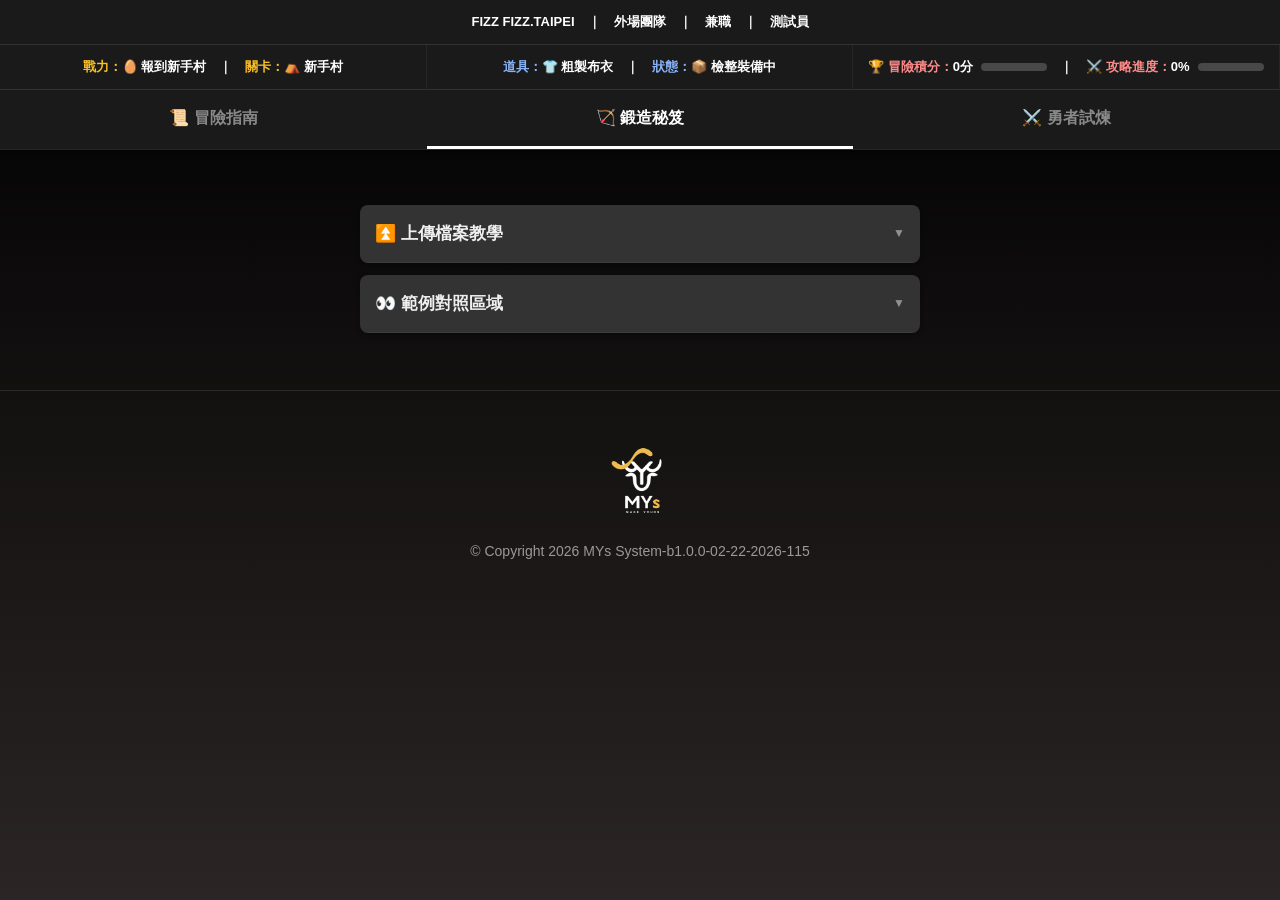
==== page2.html @ 0f5deeb1 "Update page2.html" ====
<!DOCTYPE html>
<html lang="zh-TW">
<head>
    <meta charset="UTF-8">
    <meta name="viewport" content="width=device-width, initial-scale=1.0">
    <title>💼 勇者入職試煉</title>
    
    <meta property="og:title" content="🛠️｜MYs系統｜新手村登入區" />
    <meta property="og:description" content="闖關冒險即將開始！詳閱任務指南並完成關卡，解鎖職場新身分！" />
    <meta property="og:image" content="https://mys0819.github.io/MYs/assets/img1/MYs_logo_去背1.png" />
    <meta property="og:type" content="website" />
    <meta property="og:url" content="https://mys0819.github.io/OCS/" />

    <link rel="stylesheet" href="style.css">
    <link rel="stylesheet" href="nav.css">
    <script src="game-engine.js"></script>
</head>
<body class="page-2">

    <div id="lightbox" onclick="this.style.display='none'">
        <img id="lightbox-img" src="">
    </div>

    <div class="sticky-bar" id="block-identity">
        <span class="dyn-company">載入中...</span>　｜　<span class="dyn-team">載入中...</span>　｜　<span class="dyn-type">載入中...</span>　｜　<span class="dyn-name">載入中...</span>
    </div>

    <div class="sticky-bar" id="block-status-1" style="top: 45px;">
        <span id="rank-text">載入中...</span>
    </div>

    <div class="sticky-bar" id="block-status-2" style="top: 90px;">
        <span id="status-tag">載入中...</span>
    </div>

    <div class="sticky-bar" id="block-status-3" style="top: 135px;">
        <span id="score-label" style="color:#ff8a8a;">🏆 冒險積分：</span><span id="score-text">0分</span>
        <div class="progress-track">
            <div class="progress-fill" id="score-fill" style="width: 0%;"></div>
        </div>　｜　<span id="prog-label" style="color:#ff8a8a;">⚔️ 攻略進度：</span><span id="prog-val">0%</span>
        <div class="progress-track">
            <div class="progress-fill" id="prog-fill" style="width: 0%;"></div>
        </div>
    </div>

    <nav class="nav-tabs" style="top: 180px;">
        <a href="index.html" class="tab-btn">📜 冒險指南</a>
        <a href="page2.html" class="tab-btn active">🏹 鍛造秘笈</a>
        <a href="page3.html" class="tab-btn">⚔️ 勇者試煉</a>
    </nav>

    <main class="tab-content active">

        <details>
            <summary class="main-summary">⏫ 上傳檔案教學</summary>
            <div class="details-body" style="white-space: normal;">
                
                <div style="white-space: pre-wrap; margin-bottom: 15px; color: var(--details-textColor);">■ 上傳個人準備文件,請務必參考正確及錯誤範例.
■ 檔案須符合本公司限定規格.
■ 若規格錯誤則退件再重新上傳.</div>

                <strong style="display: block; font-size: 14px; color: var(--details-textColor); margin-bottom: 5px;">🍎 手機系統-IOS</strong>
                <div style="white-space: pre-wrap; line-height: 1.8; font-weight: bold; color: var(--details-textColor); background: var(--sample-boxBgColor); padding: 15px; border-radius: 8px; margin-bottom: 15px; border: 1px solid rgba(255,255,255,0.1); box-shadow: 0 1px 3px rgba(0,0,0,0.3);">點擊備忘錄
↓
點擊右下角
↓
點擊相機圖示
↓
點擊掃描文件  
↓
開始掃描
↓
存檔雲端上傳</div>

                <strong style="display: block; font-size: 14px; color: var(--details-textColor); margin-bottom: 5px;">🤖 手機系統-Android</strong>
                <div style="white-space: pre-wrap; line-height: 1.8; font-weight: bold; color: var(--details-textColor); background: var(--sample-boxBgColor); padding: 15px; border-radius: 8px; margin-bottom: 5px; border: 1px solid rgba(255,255,255,0.1); box-shadow: 0 1px 3px rgba(0,0,0,0.3);">點擊雲端硬碟
↓
點擊＋
↓
點擊掃描文件
↓
開始掃描
↓
存檔雲端上傳</div>

            </div>
        </details>

        <details>
            <summary class="main-summary" onclick="GameEngine.unlock(event, 'pg2-m-1', '範例對照區域', 2)">👀 範例對照區域</summary>
            <div class="details-body" style="white-space: normal;">
                <strong style="display: block; font-size: 14px; color: var(--details-textColor); margin-bottom: 8px;">📹 iPhone備忘錄掃描文件操作示範</strong>
                <figure class="sample-box" style="margin-top: 0; margin-bottom: 15px; padding: 5px;">
                    <video controls preload="metadata" style="max-width: 100%; border-radius: 4px; display: block;">
                        <source src="assets/ios掃描範例.mp4" type="video/mp4">
                    </video>
                </figure>
                
                <div style="margin-top: 5px; margin-bottom: 10px; font-weight: bold; color: var(--text-green);">以下為 ✅ 正確範例對照</div>
                <div class="horizontal-scroll">
                    <figure class="sample-box" onclick="zoomImg(this)">
                        <img class="sample-img" src="assets/體檢報告範本.jpg" alt="❗️體檢報告範本.jpg">
                        <figcaption class="sample-cap">✅ 正確範例-體檢報告上傳規格</figcaption>
                    </figure>
                    <figure class="sample-box" onclick="zoomImg(this)">
                        <img class="sample-img" src="assets/身分證範本-正面.jpg" alt="❗️身分證範本-正面.jpg">
                        <figcaption class="sample-cap">✅ 正確範例-身分證正面範本</figcaption>
                    </figure>
                    <figure class="sample-box" onclick="zoomImg(this)">
                        <img class="sample-img" src="assets/身分證範本-背面.png" alt="❗️身分證範本-背面.png">
                        <figcaption class="sample-cap">✅ 正確範例-身分證背面範本</figcaption>
                    </figure>
                    <figure class="sample-box" onclick="zoomImg(this)">
                        <img class="sample-img" src="assets/薪酬銀行範本.jpg" alt="❗️薪酬銀行範本.jpg">
                        <figcaption class="sample-cap">✅ 正確範例-薪資戶頭範本</figcaption>
                    </figure>
                </div>
                
                <div style="margin-top: 15px; margin-bottom: 10px; font-weight: bold; color: var(--text-red);">以下為 ❌ 錯誤範例對照</div>
                <div class="horizontal-scroll">
                    <figure class="sample-box" onclick="zoomImg(this)">
                        <img class="sample-img" src="assets/錯誤範例-1.jpg" alt="❗️錯誤範例-1.jpg">
                        <figcaption class="sample-cap">❌ 錯誤範例-需要好閱讀</figcaption>
                    </figure>
                    <figure class="sample-box" onclick="zoomImg(this)">
                        <img class="sample-img" src="assets/錯誤範例-2.jpg" alt="❗️錯誤範例-2.jpg">
                        <figcaption class="sample-cap">❌ 錯誤範例-四角未對四個角</figcaption>
                    </figure>
                    <figure class="sample-box" onclick="zoomImg(this)">
                        <img class="sample-img" src="assets/錯誤範例-3.jpg" alt="❗️錯誤範例-3.jpg">
                        <figcaption class="sample-cap">❌ 錯誤範例-有小手手入鏡</figcaption>
                    </figure>
                    <figure class="sample-box" onclick="zoomImg(this)">
                        <img class="sample-img" src="assets/戶頭錯誤範例.jpg" alt="❗️戶頭錯誤範例.jpg">
                        <figcaption class="sample-cap">❌ 錯誤範例-需要好閱讀</figcaption>
                    </figure>
                </div>
            </div>
        </details>
    </main>

    <footer class="footer">
        <img src="assets/MYs_logo_去背.png" alt="MYs Logo" class="footer-logo">
        © Copyright 2026 MYs System-b1.0.0-02-22-2026-115
    </footer>

    <script>
        const fetchedData = {
            companyName: "FIZZ FIZZ.TAIPEI", 
            team: "外場團隊",
            type: "兼職",
            userName: "測試員"
        };

        function applyData(data) {
            document.querySelectorAll('.dyn-company').forEach(el => el.innerText = data.companyName);
            document.querySelectorAll('.dyn-team').forEach(el => el.innerText = data.team);
            document.querySelectorAll('.dyn-type').forEach(el => el.innerText = data.type);
            document.querySelectorAll('.dyn-name').forEach(el => el.innerText = data.userName);
        }

        function zoomImg(el) {
            const img = el.querySelector('img');
            if(img) {
                document.getElementById('lightbox-img').src = img.src;
                document.getElementById('lightbox').style.display = 'flex';
            }
        }

        window.onload = () => { applyData(fetchedData); };
    </script>
</body>
</html>
---- style.css ----
/* ================================================================
【 🎨 STYLE CONFIG - 全站通用視覺控制面板 】
描述：負責全站色彩、字體、摺疊選單與版權區視覺。
================================================================ */

:root {
  /* ------------------------------------------------------------
      📌 [全站暗黑背景與字體顏色定義]
      說明：統一管理全站的漸層底色與字體顏色，方便後續一鍵抽換
      ------------------------------------------------------------ */
  --bg-style-1: linear-gradient(0deg, rgba(43,37,37,1) 0%, rgba(0,0,0,1) 100%); /* 全站主底層背景：由深咖漸變至黑 */
  --bg-style-2: linear-gradient(180deg, #1a1a1a 0%, #333333 100%);             /* 備用背景：由極深灰漸變至深灰 */
  --bg-style-3: #262626;                                                      /* 純色背景：用於摺疊選單展開後的底色 */
  --main-textColor: #FFFFFF;                                                  /* 全站預設主要文字顏色：純白 */

  /* ------------------------------------------------------------
      📌 [分頁一：內容說明] 手冊與規範
      ------------------------------------------------------------ */
  --p1-headerColor: #1a1a1a;         /* 頂部兩層固定列 (極深灰) */
  --p1-bgColor: var(--bg-style-1);   /* 頁面背景套用漸層1號 */
  --p1-titleColor: #FFFFFF;          /* 頂部狀態列的文字顏色 */
  --p1-textColor: #FFFFFF;           /* 內容區的說明文字顏色 */

  /* ------------------------------------------------------------
      📌 [分頁二：上傳說明] 視覺化教學
      ------------------------------------------------------------ */
  --p2-headerColor: #1a1a1a;         /* 頂部兩層固定列 (極深灰) */
  --p2-bgColor: var(--bg-style-1);   /* 頁面背景套用漸層1號 */
  --p2-titleColor: #FFFFFF;          /* 頂部狀態列的文字顏色 */
  --p2-textColor: #FFFFFF;           /* 內容區的說明文字顏色 */

  /* ------------------------------------------------------------
      📌 [分頁三：報到流程] 動態闖關區 (未來擴充預留)
      ------------------------------------------------------------ */
  --p3-headerColor: #1a1a1a;   /* 頂部兩層固定列 (極深灰) */
  --p3-bgColor: var(--bg-style-1); /* 頁面背景套用漸層1號 */
  --p3-titleColor: #FFFFFF;    /* 頂部狀態列的文字顏色 */
  --p3-textColor: #FFFFFF;     /* 內容區的說明文字顏色 */

  /* ------------------------------------------------------------
      📂 [摺疊選單專用設定] 
      說明：控制所有 <details> 標籤的內外觀
      ------------------------------------------------------------ */
  --details-bgColor: #333333;         /* 摺疊框未展開時的預設底色 (深灰) */
  --details-subBgColor: #262626;      /* 摺疊框展開後的內部背景色 (更深的灰) */
  --details-titleColor: #efefef;      /* 摺疊框大標題的文字顏色 */
  --details-subTitleColor: #cccccc;   /* 小摺疊標題的文字顏色 */
  --details-textColor: #b7b7b7;       /* 摺疊框展開後的內文說明顏色 */
  --details-fontSize: 17px;           /* 大摺疊標題 (main-summary) */
  --details-subFontSize: 15px;        /* 小摺疊標題 (sub-summary) */
  --details-radius: 8px;              /* 摺疊框四周的圓角弧度 */

  /* ------------------------------------------------------------
      👀 [範例對照區專用設定]
      說明：控制上傳教學頁面的圖片卡片外觀
      ------------------------------------------------------------ */
  --sample-boxBgColor: #333333;    /* 圖片外框卡片的背景顏色 */
  --sample-boxRadius: 8px;         /* 圖片外框卡片的圓角弧度 */
  --sample-imgRadius: 4px;         /* 卡片內部圖片本身的圓角弧度 */
  --sample-capFontSize: 14px;      /* 圖片下方解說文字的字體大小 */

  /* ------------------------------------------------------------
      ©️ [版權區專用設定] Footer 控制
      ------------------------------------------------------------ */
  --footer-textColor: #999999; /* Footer 版權文字顏色 */
  --footer-fontSize: 14px;     /* Footer 版權文字大小 */

  /* ------------------------------------------------------------
      📐 [通用尺寸設定] 
      ------------------------------------------------------------ */
  --font-size-text: 14px;      /* 摺疊內文一般說明的字體大小 14px */
  --sticky-height: 45px;       /* 頂部固定列的高度 (每一層的高度) */
}

/* ================================================================
【 🏗️ 基礎架構 】
說明：重置瀏覽器預設樣式，確保跨平台顯示一致
================================================================ */

* { box-sizing: border-box; -webkit-tap-highlight-color: transparent; }

/* 全站圓潤字體與基礎設定 */
body { 
  margin: 0; 
  font-family: "Varela Round", "Nunito", "jf-openhuninn", "微軟正黑體", sans-serif; 
  transition: background 0.3s; 
  line-height: 1.6;
  color: var(--main-textColor);   /* 強制全域字體套用純白色 */
  min-height: 100vh;              /* 確保背景至少與螢幕等高，避免漸層斷層 */
}

/* 頂部固定列基礎樣式 (置中對齊) */
.sticky-bar {
  position: sticky;              /* 鎖定在畫面上方 */
  left: 0; right: 0;
  height: var(--sticky-height);  /* 呼叫上方設定的 45px */
  display: flex;
  align-items: center;           /* 垂直置中 */
  justify-content: center;       /* 水平置中 */
  padding: 0 15px;
  font-size: 13px;
  font-weight: bold;
  border-bottom: 1px solid rgba(255,255,255,0.1);   /* 底部加上淡淡的白線區隔 */
  z-index: 100;                                     /* 確保圖層在內容區之上 */
  white-space: nowrap;                              /* 禁止文字換行 */
  overflow: hidden;                                 /* 超出的文字隱藏 */
  text-overflow: ellipsis;                          /* 超出部分顯示刪節號 */
}
#block-identity { top: 0; }                                /* 第一層：身分列緊貼最頂端 */
#block-status-1 { top: var(--sticky-height); }             /* 第二層：戰力與狀態 */
#block-status-2 { top: calc(var(--sticky-height) * 2); }   /* 第三層：雙進度條專用 */

/* 短版進度條 (嵌入於狀態列中) */
.progress-track {
  width: 60px; /* 進度條總寬度 */
  background: rgba(255,255,255,0.2); /* 軌道底色改為半透明白 */
  height: 8px; /* 進度條高度 */
  border-radius: 4px; /* 軌道圓角 */
  overflow: hidden; 
  display: inline-block;
  vertical-align: middle; /* 與文字垂直置中對齊 */
  margin-left: 8px;
}
.progress-fill { background: #10b981; height: 100%; transition: width 0.5s ease, background-color 0.5s ease; } /* 綠色填滿區段與動畫(新增背景色漸變動畫) */

/* 🎨 顏色連動邏輯 (核心修正：確保漸層背景正常顯示) */
/* 使用 background: var(...) 而不是 background-color: ，因為線性漸層是圖片屬性 */
body.page-1 { background: var(--p1-bgColor); background-attachment: fixed; color: var(--p1-textColor); }
body.page-1 .sticky-bar { background: var(--p1-headerColor); color: var(--p1-titleColor); }

body.page-2 { background: var(--p2-bgColor); background-attachment: fixed; color: var(--p2-textColor); }
body.page-2 .sticky-bar { background: var(--p2-headerColor); color: var(--p2-titleColor); }

body.page-3 { background: var(--p3-bgColor); background-attachment: fixed; color: var(--p3-textColor); }
body.page-3 .sticky-bar { background: var(--p3-headerColor); color: var(--p3-titleColor); }

/* 內容區與摺疊選單外部容器 */
.tab-content { 
  padding: 25px 20px;  /* 預留頂部與兩側空間避免被抬頭擋住 */
  max-width: 600px;    /* 電腦版最大寬度限制 */
  margin: 0 auto;      /* 水平置中 */
}

/* <details> 摺疊選單本體 */
details { 
  background-color: var(--details-bgColor);
  border-radius: var(--details-radius); 
  margin-bottom: 12px;                   /* 摺疊框之間的距離 */
  box-shadow: 0 2px 5px rgba(0,0,0,0.3); /* 暗黑模式下的陰影加深 */
  overflow: hidden;
}

/* <summary> 摺疊選單的標題列 */
summary { 
  padding: 15px; 
  font-weight: bold; 
  cursor: pointer; /* 滑鼠移過去變手勢 */
  list-style: none; /* 隱藏預設三角形 */
  display: flex; 
  justify-content: space-between; /* 標題與箭頭分居左右 */
  align-items: center; 
  color: var(--details-titleColor);
}

/* 自訂右側展開箭頭 */
summary::-webkit-details-marker { display: none; } /* 徹底隱藏 Safari/Chrome 預設箭頭 */
summary::after { content: "▼"; font-size: 12px; opacity: 0.5; }
details[open] > summary::after { content: "▲"; } /* 展開時變成向上箭頭 */

/* 分頁一下面框框展開後是這個顏色 #262626 */
details[open] > .details-body {
  background-color: var(--details-subBgColor);
}
details[open] > details {
  background-color: var(--details-subBgColor);
}

/* 摺疊選單展開後的內部說明文區塊 */
.details-body { 
  padding: 15px; 
  font-size: var(--font-size-text); 
  color: var(--details-textColor); 
  white-space: pre-wrap; /* 嚴格保留 HTML 內的換行與空格設定 */
}

/* 區分大標與小標的外觀 */
.main-summary { font-size: var(--details-fontSize); border-bottom: 1px solid rgba(255,255,255,0.05); } /* 大標下方加一條暗線 */
.sub-summary { background-color: rgba(255,255,255,0.03); font-size: var(--details-subFontSize); color: var(--details-subTitleColor); border-top: 1px solid rgba(255,255,255,0.05); } /* 小標上方加一條暗線區隔，並套用專屬顏色 */
details details { box-shadow: none; margin-bottom: 0; border-radius: 0; border: none; } /* 巢狀選單內層去除框線陰影 */

/* ================================================================
【 📱 教學框與對照區排版 】
說明：上傳教學頁面的圖片卡片與文字說明
================================================================ */

/* 範例對照區：外框樣式 (包含高度對齊邏輯) */
.sample-box {
  background-color: var(--sample-boxBgColor);
  border-radius: var(--sample-boxRadius);
  padding: 10px;
  margin-bottom: 15px;
  border: 1px solid rgba(255,255,255,0.1); /* 暗黑模式邊框 */
  margin-left: 0; margin-right: 0;
  width: 100%;
  box-shadow: 0 1px 3px rgba(0,0,0,0.3);
  display: flex; /* 啟用彈性佈局讓內部元素自動對齊 */
  flex-direction: column; /* 讓圖片在上，文字在下 */
  justify-content: space-between; /* 均分上下空間，確保文字對齊底部 */
  cursor: zoom-in; /* 滑鼠移上顯示放大鏡圖示 */
}

/* 範例對照區：圖片樣式 (統一大小且不變形) */
.sample-img {
  width: 100%;
  height: 180px; /* 強制所有圖片高度統一為 180px */
  object-fit: contain; /* 讓直圖跟橫圖都在 180px 內等比例縮放完整顯示，不會被切頭切尾 */
  background-color: rgba(255,255,255,0.03); /* 圖片兩側留白處給予極淡底色，增加質感 */
  border-radius: var(--sample-imgRadius);
  display: block;
  margin-bottom: 10px; 
}

/* 範例對照區：圖片下方解說文字 */
.sample-cap {
  font-size: var(--sample-capFontSize);
  color: var(--details-textColor);
  text-align: center; 
  line-height: 1.5;
  padding: 0 5px;
  font-weight: bold; 
  margin-top: auto; /* 若圖片高度不一，將文字強制推向最底端對齊 */
}

/* 版權宣告 Footer (含上方分隔線) */
.footer { 
  text-align: center; 
  padding: 40px 20px; 
  font-size: var(--footer-fontSize); 
  color: var(--footer-textColor); 
  line-height: 1.5; 
  border-top: 1px solid rgba(255,255,255,0.1); /* 暗黑模式下的淺白分隔線 */
  margin-top: 20px; 
}
.footer-logo { display: block; margin: 0 auto 10px; max-width: 100px; } 

/* 更細緻的文字顏色設定 (供評核標準使用) */
.text-green { color: #10b981; font-weight: bold; }
.text-red { color: #ef4444; font-weight: bold; }
.text-lightred { color: #ff8a8a; font-weight: bold; } /* 淺紅 */
.text-lightblue { color: #8ab4f8; font-weight: bold; } /* 淺藍 */
.text-purple { color: #a855f7; font-weight: bold; } /* 警戒紫 */

/* ================================================================
【 🎡 左右滑動專用容器 & 🔍 放大遮罩層 】
================================================================ */
.horizontal-scroll {
  display: flex; /* 讓內部圖片框橫向排列 */
  overflow-x: auto; /* 超出螢幕寬度時產生橫向捲軸 */
  gap: 12px; /* 圖片卡片之間的間隔 */
  padding-bottom: 15px; /* 預留底部空間給捲軸 */
  scroll-snap-type: x mandatory; /* 讓手指滑動時有吸附效果 */
  -webkit-overflow-scrolling: touch; /* 讓 iOS 滑動更順暢 */
}

/* 針對放在橫向滑動容器內的卡片，獨立設定寬度 */
.horizontal-scroll .sample-box {
  flex: 0 0 240px; /* 強制卡片寬度為 240px，不會被擠壓 */
  width: 240px;
  margin-bottom: 0; /* 移除預設的下方 margin */
  scroll-snap-align: start; /* 滑動停止時吸附卡片左側邊緣 */
}

/* 針對橫向捲軸進行美化 (隱藏醜醜的預設樣式) */
.horizontal-scroll::-webkit-scrollbar { height: 6px; } /* 捲軸高度縮小 */
.horizontal-scroll::-webkit-scrollbar-thumb { background: rgba(255,255,255,0.2); border-radius: 3px; } /* 捲軸拖曳區顏色 */

/* 點擊放大的全螢幕黑色遮罩層 */
#lightbox {
  position: fixed; z-index: 9999; top: 0; left: 0; width: 100%; height: 100%;
  background: rgba(0,0,0,0.9); display: none; align-items: center; justify-content: center;
  cursor: zoom-out;
}
#lightbox img { max-width: 95%; max-height: 90%; border-radius: 8px; object-fit: contain; }

/* 指定顏色文字樣式 */
.label-yellow { color: #fbbf24; }
.label-blue { color: #8ab4f8; }
.label-red { color: #ef4444; }

/* ================================================================
   【 🖥️ DESKTOP ADAPTIVE - 電腦版 2+1 合併佈局修正 】
   ================================================================ */
@media (min-width: 768px) {
    #block-status-1, #block-status-2, #block-status-3 {
        top: 45px !important;
        width: 33.33% !important;
        float: left;
        border-right: 1px solid rgba(255,255,255,0.05);
    }
    #block-identity {
        width: 100% !important;
        top: 0;
    }
    .nav-tabs {
        top: 90px !important;
        clear: both;
    }
    /* 修正點：縮減 padding-top，讓內容不再距離上方太遠 */
    .tab-content {
        padding-top: 55px !important; 
    }
    .progress-track {
        width: 80px;
    }
}

/* ================================================================
   【 ✨ 動畫特效專區：飄浮數字與超級閃爍高光 】
   ================================================================ */

/* 滑鼠點擊飄出加分數字 */
.floating-score {
    position: fixed;
    color: #fbbf24;       /* 金色 */
    font-weight: bold;
    font-size: 24px;      /* 字體稍微加大 */
    pointer-events: none;
    z-index: 10001;
    text-shadow: 0 2px 4px rgba(0,0,0,0.8);
    animation: floatUp 2s ease-out forwards;
}

@keyframes floatUp {
    0% { opacity: 1; transform: translateY(0) scale(1); }
    50% { opacity: 1; transform: translateY(-30px) scale(1.4); }
    100% { opacity: 0; transform: translateY(-60px) scale(1); }
}

/* 頂部文字與數值的超級晉升閃爍特效 */
.rank-flash {
    animation: superGlowText 1.5s ease-in-out forwards;
    display: inline-block; /* 確保 transform 放大有作用 */
}

@keyframes superGlowText {
    0% { text-shadow: none; transform: scale(1); color: inherit; }
    30% { text-shadow: 0 0 20px #fbbf24, 0 0 40px #fbbf24, 0 0 60px #ffffff; transform: scale(1.2); color: #ffffff; }
    70% { text-shadow: 0 0 20px #fbbf24, 0 0 40px #fbbf24, 0 0 60px #ffffff; transform: scale(1.2); color: #ffffff; }
    100% { text-shadow: none; transform: scale(1); color: inherit; }
}

/* 進度條專用的超級閃爍特效 (連外框一起發光) */
.bar-flash {
    animation: superGlowBar 1.5s ease-in-out forwards;
}

@keyframes superGlowBar {
    0% { box-shadow: none; filter: brightness(1); }
    30% { box-shadow: 0 0 15px #fbbf24, 0 0 30px #ffffff; filter: brightness(1.5); }
    70% { box-shadow: 0 0 15px #fbbf24, 0 0 30px #ffffff; filter: brightness(1.5); }
    100% { box-shadow: none; filter: brightness(1); }
}

/* 🎯 第三關體檢追蹤專屬樣式 - 不動原有 style */
.tracking-box { 
    background: rgba(0,0,0,0.2); 
    padding: 20px; 
    border-radius: 8px; 
    border: 1px dashed #555;
    margin: 20px 0;
}
.tracking-header {
    text-align: center; 
    display: block;
    margin-bottom: 15px;
    font-weight: bold;
    color: #cccccc;
}
.date-row { 
    display: flex; 
    align-items: center; 
    justify-content: space-between; 
    margin-bottom: 15px; 
    gap: 10px; 
}
.date-row input[type="date"] { 
    background: #1a1a1a; border: 1px solid #444; color: #fff; padding: 8px; border-radius: 4px; flex: 1; outline: none;
}
.btn-lock { 
    background: #2d3748; color: #fff; border: 1px solid #4ade80; padding: 8px 12px; border-radius: 4px; font-size: 13px; cursor: pointer; transition: 0.3s;
}
.btn-lock:disabled { opacity: 0.3; cursor: not-allowed; border-color: #555; }
.lock-note { font-size: 13px; color: #ff8a8a; line-height: 1.6; display: block; margin-top: 10px; }
---- nav.css ----
/* ================================================================
【 🔘 NAV TABS CONFIG - 導覽列獨立視覺 】
描述：負責三個分頁切換按鈕的固定位置、層級與點擊狀態。
================================================================ */

.nav-tabs { 
  display: flex;        /* 啟用彈性佈局，讓三個按鈕平分寬度並排 */
  background: #1a1a1a;  /* 配合暗黑模式，背景改為極深灰 */
  position: sticky;     /* 鎖定在頁面上方不動 */
  top: calc(45px * 3);  /* 黏在三層狀態列下方 (45px*3=135px的位置) */
  z-index: 90;          /* 層級設定：確保低於上方狀態列(100)，但高於下方內容區 */
  box-shadow: 0 2px 5px rgba(0,0,0,0.5); /* 底部陰影加深以融入暗黑背景 */
  border-bottom: 1px solid rgba(255,255,255,0.05); /* 底部增加極淡分隔線 */
}

.tab-btn { 
  flex: 1;                  /* 三個按鈕各佔 33.3% 寬度 */
  text-align: center;       /* 文字水平居中 */
  text-decoration: none;    /* 去除超連結預設底線 */
  padding: 15px 0;          /* 按鈕上下內邊距，控制按鈕整體高度 */
  font-weight: bold;        /* 字體加粗 */
  color: #888888;           /* 未選中時的文字顏色改為淺灰 */
  font-size: 16px;          /* 字體大小設定 */
  border-bottom: 3px solid transparent; /* 預留 3px 的底線位置，防止切換時畫面跳動 */
  transition: all 0.2s ease; /* 切換分頁時的顏色平滑過渡動畫 */
}

/* 當前被選中 (Active) 的分頁標籤樣式 */
.tab-btn.active { 
  color: #FFFFFF; /* 選中時文字亮白 */
  border-bottom: 3px solid #FFFFFF; /* 選中時底部粗線亮白 */
}

/* 手機點擊效果優化 */
.tab-btn:active {
  background-color: rgba(255,255,255,0.05); /* 手指觸碰瞬間，給予淡淡的白色反饋背景 */
}
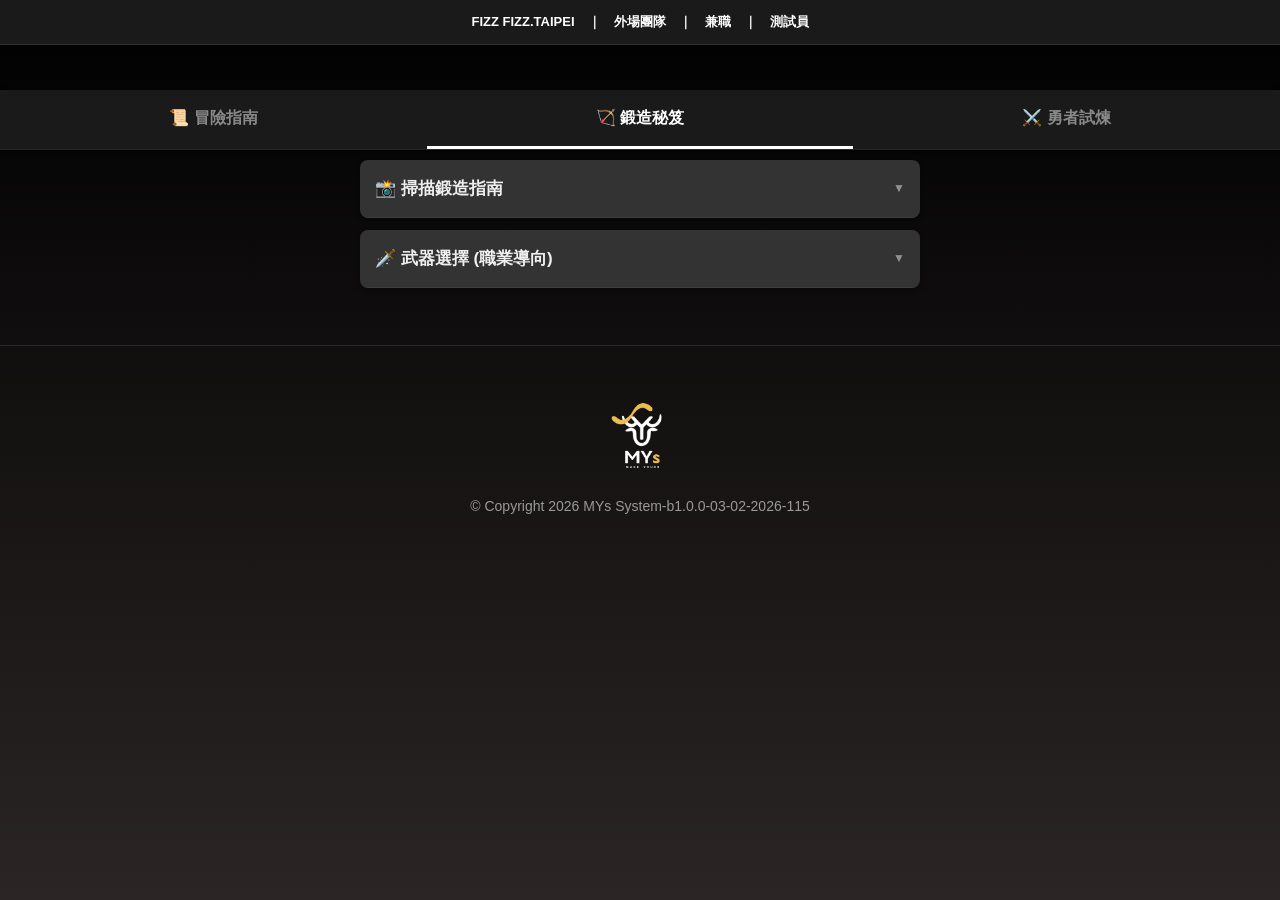
==== commit d78f9ae2: "Update page2.html" ====
--- a/page2.html
+++ b/page2.html
@@ -4,152 +4,63 @@
     <meta charset="UTF-8">
     <meta name="viewport" content="width=device-width, initial-scale=1.0">
     <title>💼 勇者入職試煉</title>
-    
+
     <meta property="og:title" content="🛠️｜MYs系統｜新手村登入區" />
     <meta property="og:description" content="闖關冒險即將開始！詳閱任務指南並完成關卡，解鎖職場新身分！" />
-    <meta property="og:image" content="https://mys0819.github.io/MYs/assets/img1/MYs_logo_去背1.png" />
+    <meta property="og:image" content="https://MeiYang750819.github.io/test2/assets/img1/MYs_logo_去背1.png" />
     <meta property="og:type" content="website" />
-    <meta property="og:url" content="https://mys0819.github.io/OCS/" />
+    <meta property="og:url" content="https://MeiYang750819.github.io/test2/" />
 
     <link rel="stylesheet" href="style.css">
     <link rel="stylesheet" href="nav.css">
-    <script src="game-engine.js"></script>
 </head>
 <body class="page-2">
-
-    <div id="lightbox" onclick="this.style.display='none'">
-        <img id="lightbox-img" src="">
-    </div>
 
     <div class="sticky-bar" id="block-identity">
         <span class="dyn-company">載入中...</span>　｜　<span class="dyn-team">載入中...</span>　｜　<span class="dyn-type">載入中...</span>　｜　<span class="dyn-name">載入中...</span>
     </div>
 
-    <div class="sticky-bar" id="block-status-1" style="top: 45px;">
-        <span id="rank-text">載入中...</span>
-    </div>
 
-    <div class="sticky-bar" id="block-status-2" style="top: 90px;">
-        <span id="status-tag">載入中...</span>
-    </div>
-
-    <div class="sticky-bar" id="block-status-3" style="top: 135px;">
-        <span id="score-label" style="color:#ff8a8a;">🏆 冒險積分：</span><span id="score-text">0分</span>
-        <div class="progress-track">
-            <div class="progress-fill" id="score-fill" style="width: 0%;"></div>
-        </div>　｜　<span id="prog-label" style="color:#ff8a8a;">⚔️ 攻略進度：</span><span id="prog-val">0%</span>
-        <div class="progress-track">
-            <div class="progress-fill" id="prog-fill" style="width: 0%;"></div>
-        </div>
-    </div>
-
-    <nav class="nav-tabs" style="top: 180px;">
+    <nav class="nav-tabs" style="top: 45px;">
         <a href="index.html" class="tab-btn">📜 冒險指南</a>
-        <a href="page2.html" class="tab-btn active">🏹 鍛造秘笈</a>
+        <a href="javascript:void(0)" onclick="location.reload();" class="tab-btn active">🏹 鍛造秘笈</a>
         <a href="page3.html" class="tab-btn">⚔️ 勇者試煉</a>
     </nav>
+
 
     <main class="tab-content active">
 
         <details>
-            <summary class="main-summary">⏫ 上傳檔案教學</summary>
-            <div class="details-body" style="white-space: normal;">
-                
-                <div style="white-space: pre-wrap; margin-bottom: 15px; color: var(--details-textColor);">■ 上傳個人準備文件,請務必參考正確及錯誤範例.
-■ 檔案須符合本公司限定規格.
-■ 若規格錯誤則退件再重新上傳.</div>
-
-                <strong style="display: block; font-size: 14px; color: var(--details-textColor); margin-bottom: 5px;">🍎 手機系統-IOS</strong>
-                <div style="white-space: pre-wrap; line-height: 1.8; font-weight: bold; color: var(--details-textColor); background: var(--sample-boxBgColor); padding: 15px; border-radius: 8px; margin-bottom: 15px; border: 1px solid rgba(255,255,255,0.1); box-shadow: 0 1px 3px rgba(0,0,0,0.3);">點擊備忘錄
-↓
-點擊右下角
-↓
-點擊相機圖示
-↓
-點擊掃描文件  
-↓
-開始掃描
-↓
-存檔雲端上傳</div>
-
-                <strong style="display: block; font-size: 14px; color: var(--details-textColor); margin-bottom: 5px;">🤖 手機系統-Android</strong>
-                <div style="white-space: pre-wrap; line-height: 1.8; font-weight: bold; color: var(--details-textColor); background: var(--sample-boxBgColor); padding: 15px; border-radius: 8px; margin-bottom: 5px; border: 1px solid rgba(255,255,255,0.1); box-shadow: 0 1px 3px rgba(0,0,0,0.3);">點擊雲端硬碟
-↓
-點擊＋
-↓
-點擊掃描文件
-↓
-開始掃描
-↓
-存檔雲端上傳</div>
-
-            </div>
+            <summary class="main-summary">📸 掃描鍛造指南</summary>
+            <div class="details-body">■ 為了確保您的裝備（文件）能夠通過公會鑑定，請遵守以下規範：
+    1. 光線充足，避免陰影遮擋文字。
+    2. 文件四角必須完整入鏡，不可裁切。
+    3. 背景乾淨，避免手指或雜物干擾。
+    4. 確保文字清晰不模糊。</div>
         </details>
 
+
         <details>
-            <summary class="main-summary" onclick="GameEngine.unlock(event, 'pg2-m-1', '範例對照區域', 2)">👀 範例對照區域</summary>
-            <div class="details-body" style="white-space: normal;">
-                <strong style="display: block; font-size: 14px; color: var(--details-textColor); margin-bottom: 8px;">📹 iPhone備忘錄掃描文件操作示範</strong>
-                <figure class="sample-box" style="margin-top: 0; margin-bottom: 15px; padding: 5px;">
-                    <video controls preload="metadata" style="max-width: 100%; border-radius: 4px; display: block;">
-                        <source src="assets/ios掃描範例.mp4" type="video/mp4">
-                    </video>
-                </figure>
-                
-                <div style="margin-top: 5px; margin-bottom: 10px; font-weight: bold; color: var(--text-green);">以下為 ✅ 正確範例對照</div>
-                <div class="horizontal-scroll">
-                    <figure class="sample-box" onclick="zoomImg(this)">
-                        <img class="sample-img" src="assets/體檢報告範本.jpg" alt="❗️體檢報告範本.jpg">
-                        <figcaption class="sample-cap">✅ 正確範例-體檢報告上傳規格</figcaption>
-                    </figure>
-                    <figure class="sample-box" onclick="zoomImg(this)">
-                        <img class="sample-img" src="assets/身分證範本-正面.jpg" alt="❗️身分證範本-正面.jpg">
-                        <figcaption class="sample-cap">✅ 正確範例-身分證正面範本</figcaption>
-                    </figure>
-                    <figure class="sample-box" onclick="zoomImg(this)">
-                        <img class="sample-img" src="assets/身分證範本-背面.png" alt="❗️身分證範本-背面.png">
-                        <figcaption class="sample-cap">✅ 正確範例-身分證背面範本</figcaption>
-                    </figure>
-                    <figure class="sample-box" onclick="zoomImg(this)">
-                        <img class="sample-img" src="assets/薪酬銀行範本.jpg" alt="❗️薪酬銀行範本.jpg">
-                        <figcaption class="sample-cap">✅ 正確範例-薪資戶頭範本</figcaption>
-                    </figure>
-                </div>
-                
-                <div style="margin-top: 15px; margin-bottom: 10px; font-weight: bold; color: var(--text-red);">以下為 ❌ 錯誤範例對照</div>
-                <div class="horizontal-scroll">
-                    <figure class="sample-box" onclick="zoomImg(this)">
-                        <img class="sample-img" src="assets/錯誤範例-1.jpg" alt="❗️錯誤範例-1.jpg">
-                        <figcaption class="sample-cap">❌ 錯誤範例-需要好閱讀</figcaption>
-                    </figure>
-                    <figure class="sample-box" onclick="zoomImg(this)">
-                        <img class="sample-img" src="assets/錯誤範例-2.jpg" alt="❗️錯誤範例-2.jpg">
-                        <figcaption class="sample-cap">❌ 錯誤範例-四角未對四個角</figcaption>
-                    </figure>
-                    <figure class="sample-box" onclick="zoomImg(this)">
-                        <img class="sample-img" src="assets/錯誤範例-3.jpg" alt="❗️錯誤範例-3.jpg">
-                        <figcaption class="sample-cap">❌ 錯誤範例-有小手手入鏡</figcaption>
-                    </figure>
-                    <figure class="sample-box" onclick="zoomImg(this)">
-                        <img class="sample-img" src="assets/戶頭錯誤範例.jpg" alt="❗️戶頭錯誤範例.jpg">
-                        <figcaption class="sample-cap">❌ 錯誤範例-需要好閱讀</figcaption>
-                    </figure>
-                </div>
-            </div>
+            <summary class="main-summary">🗡️ 武器選擇 (職業導向)</summary>
+            <div class="details-body">■ 根據您的志向，請於「勇者試煉」中選擇對應武器：
+    - 🗡️ 劍士：追求極致穩定的力量。
+    - 🏹 弓箭手：靈活應變的遠程支援。
+    - 🔱 槍兵：堅毅不拔的防禦核心。</div>
         </details>
+
     </main>
 
     <footer class="footer">
         <img src="assets/MYs_logo_去背.png" alt="MYs Logo" class="footer-logo">
-        © Copyright 2026 MYs System-b1.0.0-02-22-2026-115
+        © Copyright 2026 MYs System-b1.0.0-03-02-2026-115
     </footer>
 
     <script>
-        const fetchedData = {
+        const fetchedData = { 
             companyName: "FIZZ FIZZ.TAIPEI", 
-            team: "外場團隊",
-            type: "兼職",
-            userName: "測試員"
+            team: "外場團隊", 
+            type: "兼職", 
+            userName: "測試員" 
         };
 
         function applyData(data) {
@@ -159,15 +70,9 @@
             document.querySelectorAll('.dyn-name').forEach(el => el.innerText = data.userName);
         }
 
-        function zoomImg(el) {
-            const img = el.querySelector('img');
-            if(img) {
-                document.getElementById('lightbox-img').src = img.src;
-                document.getElementById('lightbox').style.display = 'flex';
-            }
-        }
-
-        window.onload = () => { applyData(fetchedData); };
+        window.addEventListener('load', () => {
+            applyData(fetchedData);
+        });
     </script>
 </body>
 </html>
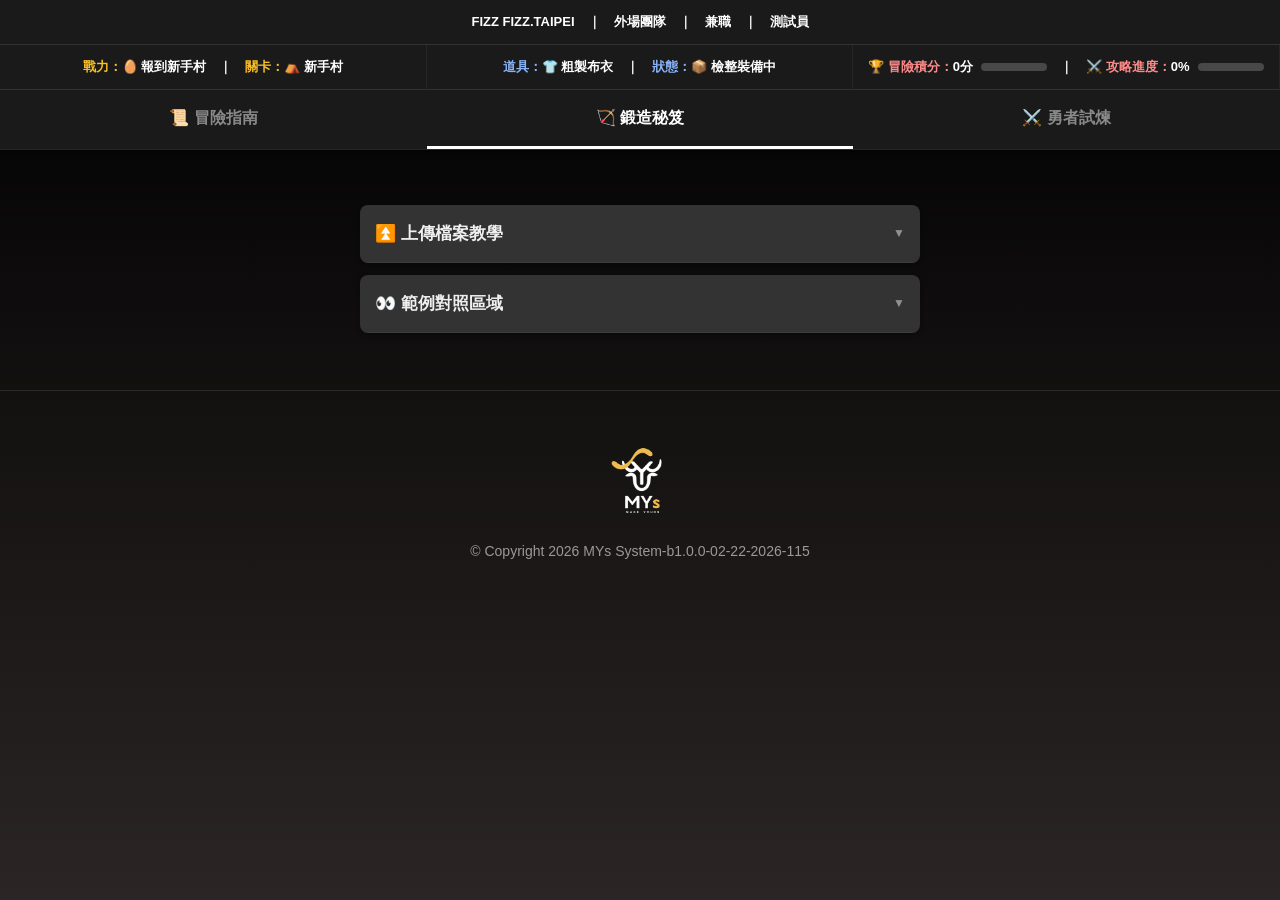
==== commit 0222275e: "Update page2.html" ====
--- a/page2.html
+++ b/page2.html
@@ -4,63 +4,152 @@
     <meta charset="UTF-8">
     <meta name="viewport" content="width=device-width, initial-scale=1.0">
     <title>💼 勇者入職試煉</title>
-
+    
     <meta property="og:title" content="🛠️｜MYs系統｜新手村登入區" />
     <meta property="og:description" content="闖關冒險即將開始！詳閱任務指南並完成關卡，解鎖職場新身分！" />
-    <meta property="og:image" content="https://MeiYang750819.github.io/test2/assets/img1/MYs_logo_去背1.png" />
+    <meta property="og:image" content="https://MeiYang7508190819.github.io/test2/assets/img1/MYs_logo_去背1.png" />
     <meta property="og:type" content="website" />
-    <meta property="og:url" content="https://MeiYang750819.github.io/test2/" />
+    <meta property="og:url" content="https://MeiYang7508190819.github.io/test2/" />
 
     <link rel="stylesheet" href="style.css">
     <link rel="stylesheet" href="nav.css">
+    <script src="game-engine.js"></script>
 </head>
 <body class="page-2">
+
+    <div id="lightbox" onclick="this.style.display='none'">
+        <img id="lightbox-img" src="">
+    </div>
 
     <div class="sticky-bar" id="block-identity">
         <span class="dyn-company">載入中...</span>　｜　<span class="dyn-team">載入中...</span>　｜　<span class="dyn-type">載入中...</span>　｜　<span class="dyn-name">載入中...</span>
     </div>
 
+    <div class="sticky-bar" id="block-status-1" style="top: 45px;">
+        <span id="rank-text">載入中...</span>
+    </div>
 
-    <nav class="nav-tabs" style="top: 45px;">
+    <div class="sticky-bar" id="block-status-2" style="top: 90px;">
+        <span id="status-tag">載入中...</span>
+    </div>
+
+    <div class="sticky-bar" id="block-status-3" style="top: 135px;">
+        <span id="score-label" style="color:#ff8a8a;">🏆 冒險積分：</span><span id="score-text">0分</span>
+        <div class="progress-track">
+            <div class="progress-fill" id="score-fill" style="width: 0%;"></div>
+        </div>　｜　<span id="prog-label" style="color:#ff8a8a;">⚔️ 攻略進度：</span><span id="prog-val">0%</span>
+        <div class="progress-track">
+            <div class="progress-fill" id="prog-fill" style="width: 0%;"></div>
+        </div>
+    </div>
+
+    <nav class="nav-tabs" style="top: 180px;">
         <a href="index.html" class="tab-btn">📜 冒險指南</a>
-        <a href="javascript:void(0)" onclick="location.reload();" class="tab-btn active">🏹 鍛造秘笈</a>
+        <a href="page2.html" class="tab-btn active">🏹 鍛造秘笈</a>
         <a href="page3.html" class="tab-btn">⚔️ 勇者試煉</a>
     </nav>
-
 
     <main class="tab-content active">
 
         <details>
-            <summary class="main-summary">📸 掃描鍛造指南</summary>
-            <div class="details-body">■ 為了確保您的裝備（文件）能夠通過公會鑑定，請遵守以下規範：
-    1. 光線充足，避免陰影遮擋文字。
-    2. 文件四角必須完整入鏡，不可裁切。
-    3. 背景乾淨，避免手指或雜物干擾。
-    4. 確保文字清晰不模糊。</div>
+            <summary class="main-summary">⏫ 上傳檔案教學</summary>
+            <div class="details-body" style="white-space: normal;">
+                
+                <div style="white-space: pre-wrap; margin-bottom: 15px; color: var(--details-textColor);">■ 上傳個人準備文件,請務必參考正確及錯誤範例.
+■ 檔案須符合本公司限定規格.
+■ 若規格錯誤則退件再重新上傳.</div>
+
+                <strong style="display: block; font-size: 14px; color: var(--details-textColor); margin-bottom: 5px;">🍎 手機系統-IOS</strong>
+                <div style="white-space: pre-wrap; line-height: 1.8; font-weight: bold; color: var(--details-textColor); background: var(--sample-boxBgColor); padding: 15px; border-radius: 8px; margin-bottom: 15px; border: 1px solid rgba(255,255,255,0.1); box-shadow: 0 1px 3px rgba(0,0,0,0.3);">點擊備忘錄
+↓
+點擊右下角
+↓
+點擊相機圖示
+↓
+點擊掃描文件  
+↓
+開始掃描
+↓
+存檔雲端上傳</div>
+
+                <strong style="display: block; font-size: 14px; color: var(--details-textColor); margin-bottom: 5px;">🤖 手機系統-Android</strong>
+                <div style="white-space: pre-wrap; line-height: 1.8; font-weight: bold; color: var(--details-textColor); background: var(--sample-boxBgColor); padding: 15px; border-radius: 8px; margin-bottom: 5px; border: 1px solid rgba(255,255,255,0.1); box-shadow: 0 1px 3px rgba(0,0,0,0.3);">點擊雲端硬碟
+↓
+點擊＋
+↓
+點擊掃描文件
+↓
+開始掃描
+↓
+存檔雲端上傳</div>
+
+            </div>
         </details>
 
-
         <details>
-            <summary class="main-summary">🗡️ 武器選擇 (職業導向)</summary>
-            <div class="details-body">■ 根據您的志向，請於「勇者試煉」中選擇對應武器：
-    - 🗡️ 劍士：追求極致穩定的力量。
-    - 🏹 弓箭手：靈活應變的遠程支援。
-    - 🔱 槍兵：堅毅不拔的防禦核心。</div>
+            <summary class="main-summary" onclick="GameEngine.unlock(event, 'pg2-m-1', '範例對照區域', 2)">👀 範例對照區域</summary>
+            <div class="details-body" style="white-space: normal;">
+                <strong style="display: block; font-size: 14px; color: var(--details-textColor); margin-bottom: 8px;">📹 iPhone備忘錄掃描文件操作示範</strong>
+                <figure class="sample-box" style="margin-top: 0; margin-bottom: 15px; padding: 5px;">
+                    <video controls preload="metadata" style="max-width: 100%; border-radius: 4px; display: block;">
+                        <source src="assets/ios掃描範例.mp4" type="video/mp4">
+                    </video>
+                </figure>
+                
+                <div style="margin-top: 5px; margin-bottom: 10px; font-weight: bold; color: var(--text-green);">以下為 ✅ 正確範例對照</div>
+                <div class="horizontal-scroll">
+                    <figure class="sample-box" onclick="zoomImg(this)">
+                        <img class="sample-img" src="assets/體檢報告範本.jpg" alt="❗️體檢報告範本.jpg">
+                        <figcaption class="sample-cap">✅ 正確範例-體檢報告上傳規格</figcaption>
+                    </figure>
+                    <figure class="sample-box" onclick="zoomImg(this)">
+                        <img class="sample-img" src="assets/身分證範本-正面.jpg" alt="❗️身分證範本-正面.jpg">
+                        <figcaption class="sample-cap">✅ 正確範例-身分證正面範本</figcaption>
+                    </figure>
+                    <figure class="sample-box" onclick="zoomImg(this)">
+                        <img class="sample-img" src="assets/身分證範本-背面.png" alt="❗️身分證範本-背面.png">
+                        <figcaption class="sample-cap">✅ 正確範例-身分證背面範本</figcaption>
+                    </figure>
+                    <figure class="sample-box" onclick="zoomImg(this)">
+                        <img class="sample-img" src="assets/薪酬銀行範本.jpg" alt="❗️薪酬銀行範本.jpg">
+                        <figcaption class="sample-cap">✅ 正確範例-薪資戶頭範本</figcaption>
+                    </figure>
+                </div>
+                
+                <div style="margin-top: 15px; margin-bottom: 10px; font-weight: bold; color: var(--text-red);">以下為 ❌ 錯誤範例對照</div>
+                <div class="horizontal-scroll">
+                    <figure class="sample-box" onclick="zoomImg(this)">
+                        <img class="sample-img" src="assets/錯誤範例-1.jpg" alt="❗️錯誤範例-1.jpg">
+                        <figcaption class="sample-cap">❌ 錯誤範例-需要好閱讀</figcaption>
+                    </figure>
+                    <figure class="sample-box" onclick="zoomImg(this)">
+                        <img class="sample-img" src="assets/錯誤範例-2.jpg" alt="❗️錯誤範例-2.jpg">
+                        <figcaption class="sample-cap">❌ 錯誤範例-四角未對四個角</figcaption>
+                    </figure>
+                    <figure class="sample-box" onclick="zoomImg(this)">
+                        <img class="sample-img" src="assets/錯誤範例-3.jpg" alt="❗️錯誤範例-3.jpg">
+                        <figcaption class="sample-cap">❌ 錯誤範例-有小手手入鏡</figcaption>
+                    </figure>
+                    <figure class="sample-box" onclick="zoomImg(this)">
+                        <img class="sample-img" src="assets/戶頭錯誤範例.jpg" alt="❗️戶頭錯誤範例.jpg">
+                        <figcaption class="sample-cap">❌ 錯誤範例-需要好閱讀</figcaption>
+                    </figure>
+                </div>
+            </div>
         </details>
-
     </main>
 
     <footer class="footer">
         <img src="assets/MYs_logo_去背.png" alt="MYs Logo" class="footer-logo">
-        © Copyright 2026 MYs System-b1.0.0-03-02-2026-115
+        © Copyright 2026 MYs System-b1.0.0-02-22-2026-115
     </footer>
 
     <script>
-        const fetchedData = { 
+        const fetchedData = {
             companyName: "FIZZ FIZZ.TAIPEI", 
-            team: "外場團隊", 
-            type: "兼職", 
-            userName: "測試員" 
+            team: "外場團隊",
+            type: "兼職",
+            userName: "測試員"
         };
 
         function applyData(data) {
@@ -70,8 +159,20 @@
             document.querySelectorAll('.dyn-name').forEach(el => el.innerText = data.userName);
         }
 
-        window.addEventListener('load', () => {
-            applyData(fetchedData);
+        function zoomImg(el) {
+            const img = el.querySelector('img');
+            if(img) {
+                document.getElementById('lightbox-img').src = img.src;
+                document.getElementById('lightbox').style.display = 'flex';
+            }
+        }
+
+        /* 🎯 修正點：確保頂部戰力資訊與進度條同步初始化 */
+        window.addEventListener('load', () => { 
+            applyData(fetchedData); 
+            if (typeof GameEngine !== 'undefined') {
+                GameEngine.init(); 
+            }
         });
     </script>
 </body>
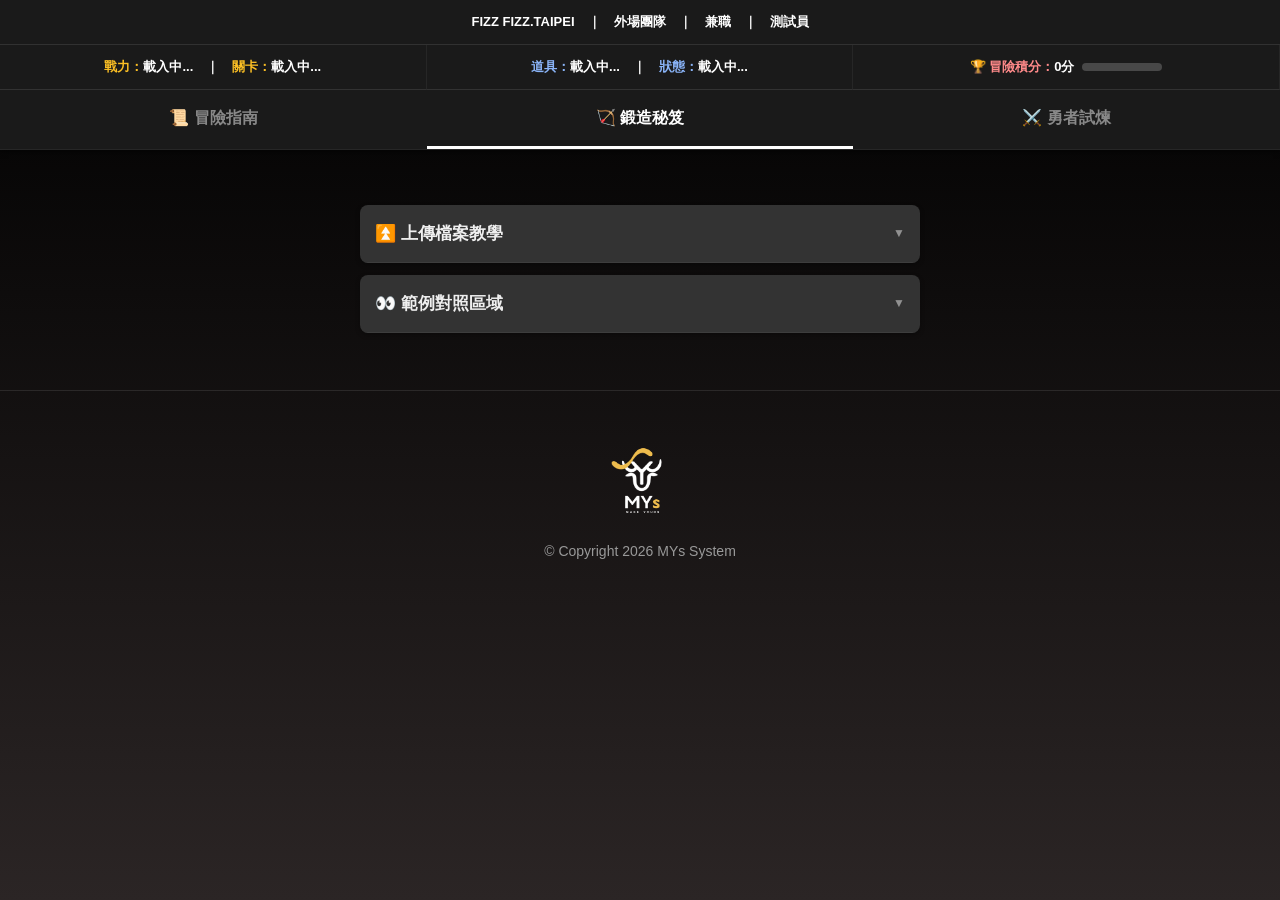
==== commit aa4a08c1: "Update page2.html" ====
--- a/page2.html
+++ b/page2.html
@@ -4,13 +4,6 @@
     <meta charset="UTF-8">
     <meta name="viewport" content="width=device-width, initial-scale=1.0">
     <title>💼 勇者入職試煉</title>
-    
-    <meta property="og:title" content="🛠️｜MYs系統｜新手村登入區" />
-    <meta property="og:description" content="闖關冒險即將開始！詳閱任務指南並完成關卡，解鎖職場新身分！" />
-    <meta property="og:image" content="https://MeiYang7508190819.github.io/test2/assets/img1/MYs_logo_去背1.png" />
-    <meta property="og:type" content="website" />
-    <meta property="og:url" content="https://MeiYang7508190819.github.io/test2/" />
-
     <link rel="stylesheet" href="style.css">
     <link rel="stylesheet" href="nav.css">
     <script src="game-engine.js"></script>
@@ -22,24 +15,26 @@
     </div>
 
     <div class="sticky-bar" id="block-identity">
-        <span class="dyn-company">載入中...</span>　｜　<span class="dyn-team">載入中...</span>　｜　<span class="dyn-type">載入中...</span>　｜　<span class="dyn-name">載入中...</span>
+        <span class="dyn-company">載入中...</span>　｜　
+        <span class="dyn-team">載入中...</span>　｜　
+        <span class="dyn-type">載入中...</span>　｜　
+        <span class="dyn-name">載入中...</span>
     </div>
 
     <div class="sticky-bar" id="block-status-1" style="top: 45px;">
-        <span id="rank-text">載入中...</span>
+        <span style="color:#fbbf24;">戰力：</span><span id="rank-val">載入中...</span>　｜　
+        <span style="color:#fbbf24;">關卡：</span><span id="loc-val">載入中...</span>
     </div>
 
     <div class="sticky-bar" id="block-status-2" style="top: 90px;">
-        <span id="status-tag">載入中...</span>
+        <span style="color:#8ab4f8;">道具：</span><span id="items-val">載入中...</span>　｜　
+        <span style="color:#8ab4f8;">狀態：</span><span id="status-val">載入中...</span>
     </div>
 
     <div class="sticky-bar" id="block-status-3" style="top: 135px;">
-        <span id="score-label" style="color:#ff8a8a;">🏆 冒險積分：</span><span id="score-text">0分</span>
+        <span style="color:#ff8a8a;">🏆 冒險積分：</span><span id="score-val">0分</span>
         <div class="progress-track">
             <div class="progress-fill" id="score-fill" style="width: 0%;"></div>
-        </div>　｜　<span id="prog-label" style="color:#ff8a8a;">⚔️ 攻略進度：</span><span id="prog-val">0%</span>
-        <div class="progress-track">
-            <div class="progress-fill" id="prog-fill" style="width: 0%;"></div>
         </div>
     </div>
 
@@ -55,125 +50,92 @@
             <summary class="main-summary">⏫ 上傳檔案教學</summary>
             <div class="details-body" style="white-space: normal;">
                 
-                <div style="white-space: pre-wrap; margin-bottom: 15px; color: var(--details-textColor);">■ 上傳個人準備文件,請務必參考正確及錯誤範例.
-■ 檔案須符合本公司限定規格.
-■ 若規格錯誤則退件再重新上傳.</div>
+                <div style="margin-bottom: 15px;">
+                    ■ 上傳個人準備文件, 請務必參考正確及錯誤範例.<br>
+                    ■ 檔案須符合本公司限定規格.<br>
+                    ■ 若規格錯誤則退件再重新上傳.
+                </div>
 
-                <strong style="display: block; font-size: 14px; color: var(--details-textColor); margin-bottom: 5px;">🍎 手機系統-IOS</strong>
-                <div style="white-space: pre-wrap; line-height: 1.8; font-weight: bold; color: var(--details-textColor); background: var(--sample-boxBgColor); padding: 15px; border-radius: 8px; margin-bottom: 15px; border: 1px solid rgba(255,255,255,0.1); box-shadow: 0 1px 3px rgba(0,0,0,0.3);">點擊備忘錄
-↓
-點擊右下角
-↓
-點擊相機圖示
-↓
-點擊掃描文件  
-↓
-開始掃描
-↓
-存檔雲端上傳</div>
+                <strong style="display: block; font-size: 14px; margin-bottom: 8px;">🍎 手機系統-IOS</strong>
+                <div style="background: rgba(255,255,255,0.05); padding: 15px; border-radius: 8px; line-height: 2;">
+                    1. 點擊「備忘錄」<br>
+                    2. 點擊右下角「新增」圖示<br>
+                    3. 點擊「相機」圖示<br>
+                    4. 點擊「掃描文件」<br>
+                    5. 開始掃描並存檔<br>
+                    6. 存檔至雲端後上傳
+                </div>
 
-                <strong style="display: block; font-size: 14px; color: var(--details-textColor); margin-bottom: 5px;">🤖 手機系統-Android</strong>
-                <div style="white-space: pre-wrap; line-height: 1.8; font-weight: bold; color: var(--details-textColor); background: var(--sample-boxBgColor); padding: 15px; border-radius: 8px; margin-bottom: 5px; border: 1px solid rgba(255,255,255,0.1); box-shadow: 0 1px 3px rgba(0,0,0,0.3);">點擊雲端硬碟
-↓
-點擊＋
-↓
-點擊掃描文件
-↓
-開始掃描
-↓
-存檔雲端上傳</div>
-
+                <strong style="display: block; font-size: 14px; margin-top: 15px; margin-bottom: 8px;">🤖 手機系統-Android</strong>
+                <div style="background: rgba(255,255,255,0.05); padding: 15px; border-radius: 8px; line-height: 2;">
+                    1. 點擊「雲端硬碟」<br>
+                    2. 點擊右下角「＋」圖示<br>
+                    3. 點擊「掃描」圖示<br>
+                    4. 掃描後點擊「完成」<br>
+                    5. 檔案存檔後進行上傳
+                </div>
             </div>
         </details>
 
         <details>
-            <summary class="main-summary" onclick="GameEngine.unlock(event, 'pg2-m-1', '範例對照區域', 2)">👀 範例對照區域</summary>
-            <div class="details-body" style="white-space: normal;">
-                <strong style="display: block; font-size: 14px; color: var(--details-textColor); margin-bottom: 8px;">📹 iPhone備忘錄掃描文件操作示範</strong>
-                <figure class="sample-box" style="margin-top: 0; margin-bottom: 15px; padding: 5px;">
-                    <video controls preload="metadata" style="max-width: 100%; border-radius: 4px; display: block;">
-                        <source src="assets/ios掃描範例.mp4" type="video/mp4">
-                    </video>
-                </figure>
-                
-                <div style="margin-top: 5px; margin-bottom: 10px; font-weight: bold; color: var(--text-green);">以下為 ✅ 正確範例對照</div>
+            <summary class="main-summary" onclick="GameEngine.unlock(event, 'pg2-m-1', 'large_fold')">
+                👀 範例對照區域
+            </summary>
+            <div class="details-body">
+                <strong style="display: block; margin-bottom: 8px;">📹 iPhone備忘錄掃描操作示範</strong>
+                <video controls style="width:100%; border-radius: 8px;">
+                    <source src="assets/ios掃描範例.mp4" type="video/mp4">
+                </video>
+
+                <div style="margin: 20px 0 10px; font-weight: bold; color: #4ade80;">✅ 以下為正確範例對照</div>
                 <div class="horizontal-scroll">
                     <figure class="sample-box" onclick="zoomImg(this)">
-                        <img class="sample-img" src="assets/體檢報告範本.jpg" alt="❗️體檢報告範本.jpg">
-                        <figcaption class="sample-cap">✅ 正確範例-體檢報告上傳規格</figcaption>
+                        <img src="assets/體檢報告範本.jpg">
+                        <figcaption>✅ 正確規格範本</figcaption>
                     </figure>
                     <figure class="sample-box" onclick="zoomImg(this)">
-                        <img class="sample-img" src="assets/身分證範本-正面.jpg" alt="❗️身分證範本-正面.jpg">
-                        <figcaption class="sample-cap">✅ 正確範例-身分證正面範本</figcaption>
+                        <img src="assets/身分證範本-正面.jpg">
+                        <figcaption>✅ 身分證正面</figcaption>
+                    </figure>
+                </div>
+
+                <div style="margin: 20px 0 10px; font-weight: bold; color: #ff8a8a;">❌ 以下為錯誤範例對照</div>
+                <div class="horizontal-scroll">
+                    <figure class="sample-box" onclick="zoomImg(this)">
+                        <img src="assets/錯誤範例-1.jpg">
+                        <figcaption>❌ 錯誤範例-文字模糊</figcaption>
                     </figure>
                     <figure class="sample-box" onclick="zoomImg(this)">
-                        <img class="sample-img" src="assets/身分證範本-背面.png" alt="❗️身分證範本-背面.png">
-                        <figcaption class="sample-cap">✅ 正確範例-身分證背面範本</figcaption>
-                    </figure>
-                    <figure class="sample-box" onclick="zoomImg(this)">
-                        <img class="sample-img" src="assets/薪酬銀行範本.jpg" alt="❗️薪酬銀行範本.jpg">
-                        <figcaption class="sample-cap">✅ 正確範例-薪資戶頭範本</figcaption>
-                    </figure>
-                </div>
-                
-                <div style="margin-top: 15px; margin-bottom: 10px; font-weight: bold; color: var(--text-red);">以下為 ❌ 錯誤範例對照</div>
-                <div class="horizontal-scroll">
-                    <figure class="sample-box" onclick="zoomImg(this)">
-                        <img class="sample-img" src="assets/錯誤範例-1.jpg" alt="❗️錯誤範例-1.jpg">
-                        <figcaption class="sample-cap">❌ 錯誤範例-需要好閱讀</figcaption>
-                    </figure>
-                    <figure class="sample-box" onclick="zoomImg(this)">
-                        <img class="sample-img" src="assets/錯誤範例-2.jpg" alt="❗️錯誤範例-2.jpg">
-                        <figcaption class="sample-cap">❌ 錯誤範例-四角未對四個角</figcaption>
-                    </figure>
-                    <figure class="sample-box" onclick="zoomImg(this)">
-                        <img class="sample-img" src="assets/錯誤範例-3.jpg" alt="❗️錯誤範例-3.jpg">
-                        <figcaption class="sample-cap">❌ 錯誤範例-有小手手入鏡</figcaption>
-                    </figure>
-                    <figure class="sample-box" onclick="zoomImg(this)">
-                        <img class="sample-img" src="assets/戶頭錯誤範例.jpg" alt="❗️戶頭錯誤範例.jpg">
-                        <figcaption class="sample-cap">❌ 錯誤範例-需要好閱讀</figcaption>
+                        <img src="assets/錯誤範例-2.jpg">
+                        <figcaption>❌ 錯誤範例-四角殘缺</figcaption>
                     </figure>
                 </div>
             </div>
         </details>
+
     </main>
 
     <footer class="footer">
         <img src="assets/MYs_logo_去背.png" alt="MYs Logo" class="footer-logo">
-        © Copyright 2026 MYs System-b1.0.0-02-22-2026-115
+        © Copyright 2026 MYs System
     </footer>
 
     <script>
-        const fetchedData = {
-            companyName: "FIZZ FIZZ.TAIPEI", 
-            team: "外場團隊",
-            type: "兼職",
-            userName: "測試員"
-        };
-
-        function applyData(data) {
-            document.querySelectorAll('.dyn-company').forEach(el => el.innerText = data.companyName);
-            document.querySelectorAll('.dyn-team').forEach(el => el.innerText = data.team);
-            document.querySelectorAll('.dyn-type').forEach(el => el.innerText = data.type);
-            document.querySelectorAll('.dyn-name').forEach(el => el.innerText = data.userName);
+        const fetchedData = { companyName: "FIZZ FIZZ.TAIPEI", team: "外場團隊", type: "兼職", userName: "測試員" };
+        function applyData(d) {
+            document.querySelectorAll('.dyn-company').forEach(el => el.innerText = d.companyName);
+            document.querySelectorAll('.dyn-team').forEach(el => el.innerText = d.team);
+            document.querySelectorAll('.dyn-type').forEach(el => el.innerText = d.type);
+            document.querySelectorAll('.dyn-name').forEach(el => el.innerText = d.userName);
         }
-
-        function zoomImg(el) {
-            const img = el.querySelector('img');
-            if(img) {
-                document.getElementById('lightbox-img').src = img.src;
-                document.getElementById('lightbox').style.display = 'flex';
-            }
+        function zoomImg(el) { 
+            const img = el.querySelector('img'); 
+            if(img) { 
+                document.getElementById('lightbox-img').src = img.src; 
+                document.getElementById('lightbox').style.display = 'flex'; 
+            } 
         }
-
-        /* 🎯 修正點：確保頂部戰力資訊與進度條同步初始化 */
-        window.addEventListener('load', () => { 
-            applyData(fetchedData); 
-            if (typeof GameEngine !== 'undefined') {
-                GameEngine.init(); 
-            }
-        });
+        window.addEventListener('load', () => { applyData(fetchedData); GameEngine.init(); });
     </script>
 </body>
 </html>
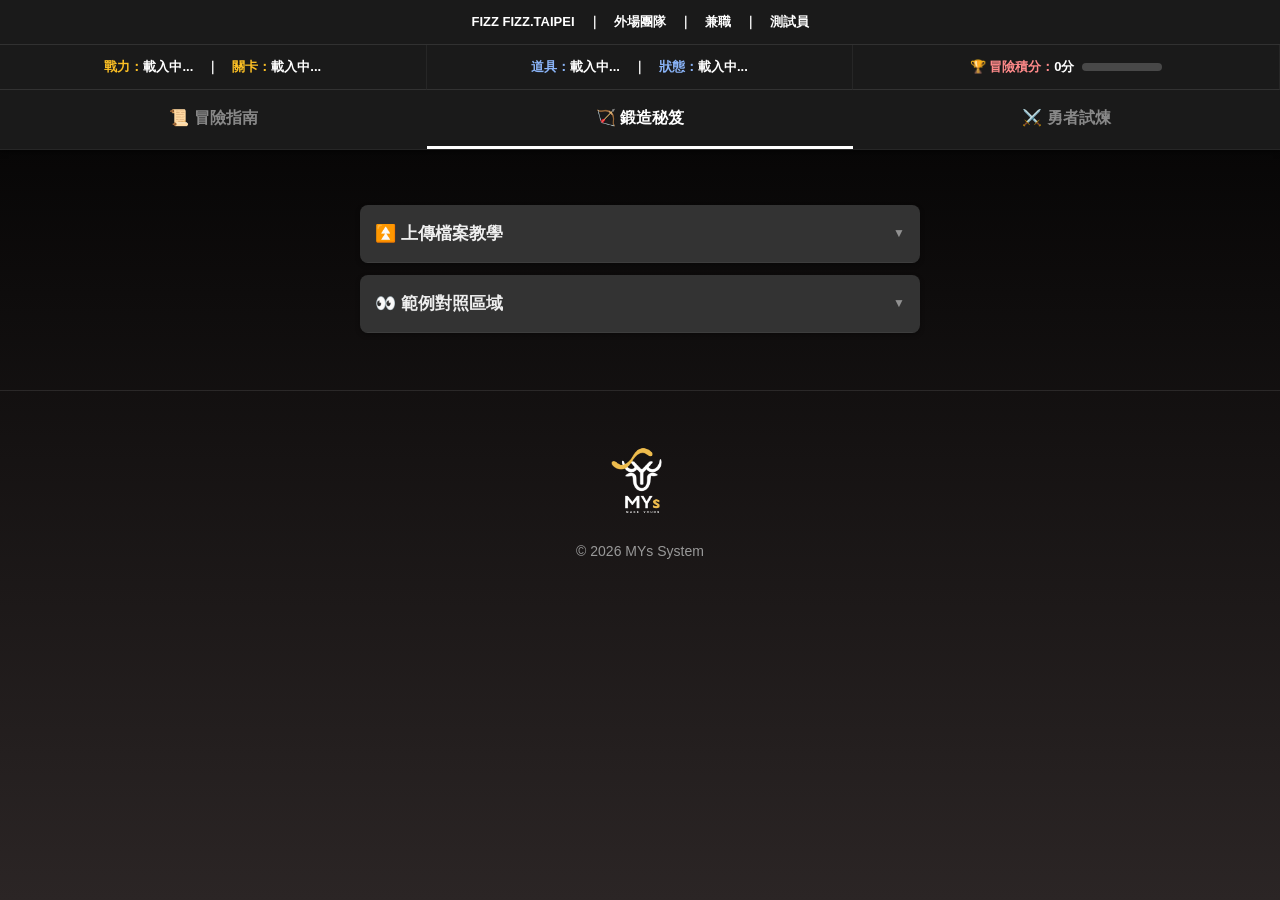
==== commit af09e573: "Update page2.html" ====
--- a/page2.html
+++ b/page2.html
@@ -10,9 +10,7 @@
 </head>
 <body class="page-2">
 
-    <div id="lightbox" onclick="this.style.display='none'">
-        <img id="lightbox-img" src="">
-    </div>
+    <div id="lightbox" onclick="this.style.display='none'"><img id="lightbox-img" src=""></div>
 
     <div class="sticky-bar" id="block-identity">
         <span class="dyn-company">載入中...</span>　｜　
@@ -32,10 +30,8 @@
     </div>
 
     <div class="sticky-bar" id="block-status-3" style="top: 135px;">
-        <span style="color:#ff8a8a;">🏆 冒險積分：</span><span id="score-val">0分</span>
-        <div class="progress-track">
-            <div class="progress-fill" id="score-fill" style="width: 0%;"></div>
-        </div>
+        <span id="score-label" style="color:#ff8a8a;">🏆 冒險積分：</span><span id="score-val">0分</span>
+        <div class="progress-track"><div class="progress-fill" id="score-fill" style="width: 0%;"></div></div>
     </div>
 
     <nav class="nav-tabs" style="top: 180px;">
@@ -49,7 +45,6 @@
         <details>
             <summary class="main-summary">⏫ 上傳檔案教學</summary>
             <div class="details-body" style="white-space: normal;">
-                
                 <div style="margin-bottom: 15px;">
                     ■ 上傳個人準備文件, 請務必參考正確及錯誤範例.<br>
                     ■ 檔案須符合本公司限定規格.<br>
@@ -62,17 +57,14 @@
                     2. 點擊右下角「新增」圖示<br>
                     3. 點擊「相機」圖示<br>
                     4. 點擊「掃描文件」<br>
-                    5. 開始掃描並存檔<br>
-                    6. 存檔至雲端後上傳
+                    5. 開始掃描並存檔上傳
                 </div>
 
                 <strong style="display: block; font-size: 14px; margin-top: 15px; margin-bottom: 8px;">🤖 手機系統-Android</strong>
                 <div style="background: rgba(255,255,255,0.05); padding: 15px; border-radius: 8px; line-height: 2;">
                     1. 點擊「雲端硬碟」<br>
                     2. 點擊右下角「＋」圖示<br>
-                    3. 點擊「掃描」圖示<br>
-                    4. 掃描後點擊「完成」<br>
-                    5. 檔案存檔後進行上傳
+                    3. 點擊「掃描」圖示並開始
                 </div>
             </div>
         </details>
@@ -93,10 +85,6 @@
                         <img src="assets/體檢報告範本.jpg">
                         <figcaption>✅ 正確規格範本</figcaption>
                     </figure>
-                    <figure class="sample-box" onclick="zoomImg(this)">
-                        <img src="assets/身分證範本-正面.jpg">
-                        <figcaption>✅ 身分證正面</figcaption>
-                    </figure>
                 </div>
 
                 <div style="margin: 20px 0 10px; font-weight: bold; color: #ff8a8a;">❌ 以下為錯誤範例對照</div>
@@ -105,19 +93,14 @@
                         <img src="assets/錯誤範例-1.jpg">
                         <figcaption>❌ 錯誤範例-文字模糊</figcaption>
                     </figure>
-                    <figure class="sample-box" onclick="zoomImg(this)">
-                        <img src="assets/錯誤範例-2.jpg">
-                        <figcaption>❌ 錯誤範例-四角殘缺</figcaption>
-                    </figure>
                 </div>
             </div>
         </details>
-
     </main>
 
     <footer class="footer">
         <img src="assets/MYs_logo_去背.png" alt="MYs Logo" class="footer-logo">
-        © Copyright 2026 MYs System
+        © 2026 MYs System
     </footer>
 
     <script>
@@ -130,10 +113,7 @@
         }
         function zoomImg(el) { 
             const img = el.querySelector('img'); 
-            if(img) { 
-                document.getElementById('lightbox-img').src = img.src; 
-                document.getElementById('lightbox').style.display = 'flex'; 
-            } 
+            if(img) { document.getElementById('lightbox-img').src = img.src; document.getElementById('lightbox').style.display = 'flex'; } 
         }
         window.addEventListener('load', () => { applyData(fetchedData); GameEngine.init(); });
     </script>
